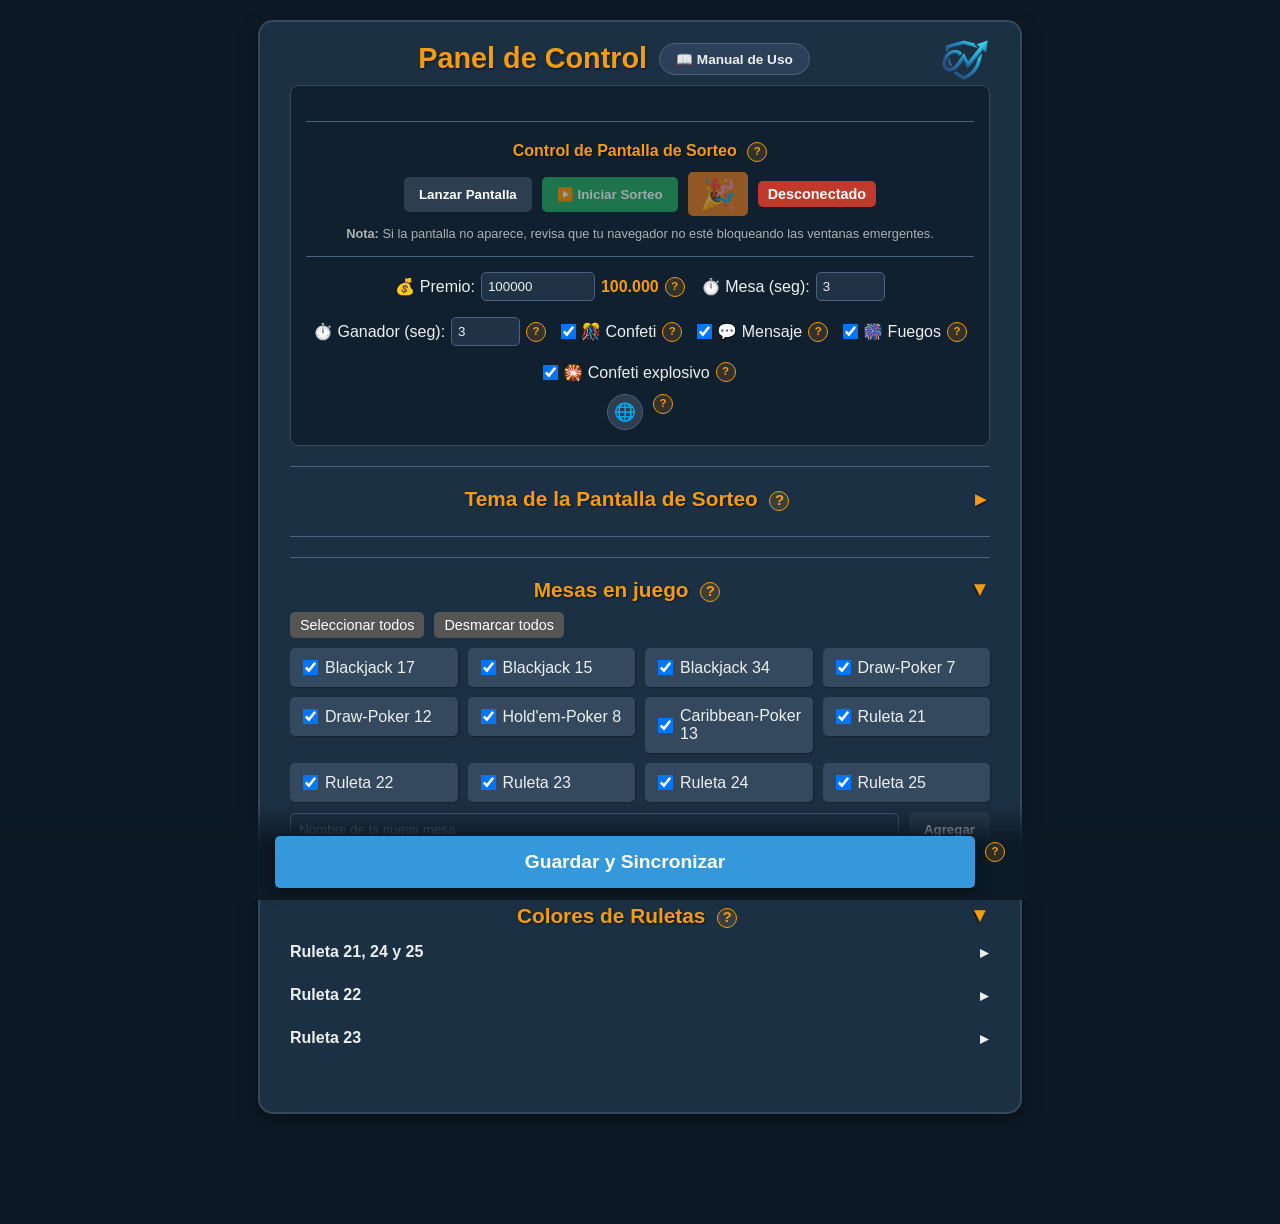
==== index.html @ 99946dec "Agregar el logo de Carlos P. Nauto Interactive al Panel de Control Se extrae solo el ícono de la mar" ====
<!DOCTYPE html>
<html lang="es">
<head>
    <meta charset="UTF-8">
    <meta name="viewport" content="width=device-width, initial-scale=1.0">
    <title>Mesas Millonarias - Panel de Control</title>
    <link rel="stylesheet" href="css/index.css">
    <script src="canal.js"></script>
</head>
<body>
    <div class="contenedor-configuracion">
        <div class="encabezado-panel">
            <img src="img/logo-marca.png" alt="Carlos P. Nauto Interactive" class="logo-marca">
            <h3>Panel de Control</h3>
            <button type="button" class="btn-manual" id="btn-manual">📖 Manual de Uso</button>
        </div>

        <div class="control-seccion">
            <h4>Control de Pantalla de Sorteo
                <button type="button" class="btn-ayuda" data-ayuda="control-pantalla" aria-label="Ayuda sobre esta sección">?</button>
            </h4>
            <div class="control-botones">
                <button id="btn-lanzar-pantalla" class="btn">Lanzar Pantalla</button>
                <button id="btn-iniciar-sorteo" class="btn" title="Iniciar Sorteo" disabled>▶️ Iniciar Sorteo</button>
                <button id="btn-premio" class="btn" title="Entregar Premio" disabled>🎉</button>
                <span id="status-pantalla" class="desconectado">Desconectado</span>
            </div>
             <p style="font-size: 0.8em; text-align: center; opacity: 0.7; margin-top: 10px;">
                <strong>Nota:</strong> Si la pantalla no aparece, revisa que tu navegador no esté bloqueando las ventanas emergentes.
            </p>

            <div class="tiempos-suspenso">
                <div class="input-group">
                    <label for="input-monto-premio">💰 Premio:</label>
                    <input type="number" id="input-monto-premio" min="0" step="1000" placeholder="Ej: 100000">
                    <span id="monto-premio-preview" class="monto-preview"></span>
                    <button type="button" class="btn-ayuda" data-ayuda="premio" aria-label="Ayuda sobre el premio">?</button>
                </div>
                <div class="input-group">
                    <label for="input-duracion-mesa">⏱️ Mesa (seg):</label>
                    <input type="number" id="input-duracion-mesa" min="1" max="20" step="0.5">
                </div>
                <div class="input-group">
                    <label for="input-duracion-ganador">⏱️ Ganador (seg):</label>
                    <input type="number" id="input-duracion-ganador" min="1" max="20" step="0.5">
                    <button type="button" class="btn-ayuda" data-ayuda="duracion" aria-label="Ayuda sobre los tiempos de la tómbola">?</button>
                </div>
                <label class="input-group check-confeti">
                    <input type="checkbox" id="input-confeti-activado">
                    🎊 Confeti
                    <button type="button" class="btn-ayuda" data-ayuda="confeti" aria-label="Ayuda sobre el confeti">?</button>
                </label>
                <label class="input-group check-confeti">
                    <input type="checkbox" id="input-mensaje-activado">
                    💬 Mensaje
                    <button type="button" class="btn-ayuda" data-ayuda="mensaje" aria-label="Ayuda sobre el mensaje">?</button>
                </label>
                <label class="input-group check-confeti" title="Destellos sutiles tipo fuegos artificiales (solo se ven en Tema 2 y Tema 3)">
                    <input type="checkbox" id="input-fuegos-activado">
                    🎆 Fuegos
                    <button type="button" class="btn-ayuda" data-ayuda="efectos-tema23" aria-label="Ayuda sobre los fuegos artificiales">?</button>
                </label>
                <label class="input-group check-confeti" title="Ráfagas de confeti explosivo de fondo (solo se ven en Tema 2 y Tema 3)">
                    <input type="checkbox" id="input-confeti-explosivo-activado">
                    🎇 Confeti explosivo
                    <button type="button" class="btn-ayuda" data-ayuda="efectos-tema23" aria-label="Ayuda sobre el confeti explosivo">?</button>
                </label>
            </div>

            <div class="iconos-avanzados">
                <button type="button" class="btn-icono" id="btn-sync-remota-avanzado" title="Sincronización remota: ya viene conectada automáticamente. Click solo para usar un backend distinto en este dispositivo.">🌐</button>
                <button type="button" class="btn-ayuda" data-ayuda="sync-avanzado" aria-label="Ayuda sobre la sincronización remota">?</button>
            </div>
        </div>

        <details class="config-seccion">
            <summary class="resumen-seccion">Tema de la Pantalla de Sorteo
                <button type="button" class="btn-ayuda" data-ayuda="temas" aria-label="Ayuda sobre los temas">?</button>
            </summary>
            <div class="selector-temas" id="selector-temas">
                <label class="tema-opcion">
                    <input type="radio" name="tema-sorteo" value="original">
                    <img src="img/fondo-sorteo.png" alt="Tema Original">
                    <span>Original</span>
                </label>
                <label class="tema-opcion">
                    <input type="radio" name="tema-sorteo" value="tema2">
                    <img src="img/fondo-tema2.jpg" alt="Tema 2">
                    <span>Tema 2</span>
                </label>
                <label class="tema-opcion">
                    <input type="radio" name="tema-sorteo" value="tema3">
                    <img src="img/fondo-tema3.jpg" alt="Tema 3">
                    <span>Tema 3</span>
                </label>
            </div>
        </details>
        <details class="config-seccion" open>
            <summary class="resumen-seccion">Mesas en juego
                <button type="button" class="btn-ayuda" data-ayuda="mesas-en-juego" aria-label="Ayuda sobre las mesas en juego">?</button>
            </summary>
            <div class="botones-opciones">
                <button class="btn-opcion" onclick="toggleCheckboxes('mesas-en-juego', true)">Seleccionar todos</button>
                <button class="btn-opcion" onclick="toggleCheckboxes('mesas-en-juego', false)">Desmarcar todos</button>
            </div>
            <ul class="lista-opciones" id="lista-mesas-juego"></ul>
            <div class="input-group">
                <input type="text" id="nueva-mesa-input" placeholder="Nombre de la nueva mesa">
                <button class="btn btn-agregar" id="btn-agregar-mesa">Agregar</button>
            </div>
        </details>
        <details class="config-seccion" open>
            <summary class="resumen-seccion">Colores de Ruletas
                <button type="button" class="btn-ayuda" data-ayuda="colores-ruletas" aria-label="Ayuda sobre los colores de ruleta">?</button>
            </summary>
            <details>
                <summary class="resumen-subseccion">Ruleta 21, 24 y 25</summary>
                <div class="botones-opciones">
                    <button class="btn-opcion" onclick="toggleCheckboxes('colores-ruleta-21', true)">Seleccionar todos</button>
                    <button class="btn-opcion" onclick="toggleCheckboxes('colores-ruleta-21', false)">Desmarcar todos</button>
                </div>
                <ul class="lista-opciones" id="lista-colores-21"></ul>
                <div class="input-group">
                    <input type="text" id="nuevo-color-nombre-21-input" placeholder="Nombre del color">
                    <input type="color" id="nuevo-color-hex-21-input" value="#e66465">
                    <button class="btn btn-agregar" id="btn-agregar-color-21">Agregar</button>
                </div>
            </details>
            <details>
                <summary class="resumen-subseccion">Ruleta 22</summary>
                <div class="botones-opciones">
                    <button class="btn-opcion" onclick="toggleCheckboxes('colores-ruleta-22', true)">Seleccionar todos</button>
                    <button class="btn-opcion" onclick="toggleCheckboxes('colores-ruleta-22', false)">Desmarcar todos</button>
                </div>
                <ul class="lista-opciones" id="lista-colores-22"></ul>
                <div class="input-group">
                    <input type="text" id="nuevo-color-nombre-22-input" placeholder="Nombre del color">
                    <input type="color" id="nuevo-color-hex-22-input" value="#f6b73c">
                    <button class="btn btn-agregar" id="btn-agregar-color-22">Agregar</button>
                </div>
            </details>
            <details>
                <summary class="resumen-subseccion">Ruleta 23</summary>
                <div class="botones-opciones">
                    <button class="btn-opcion" onclick="toggleCheckboxes('colores-ruleta-23', true)">Seleccionar todos</button>
                    <button class="btn-opcion" onclick="toggleCheckboxes('colores-ruleta-23', false)">Desmarcar todos</button>
                </div>
                <ul class="lista-opciones" id="lista-colores-23"></ul>
                <div class="input-group">
                    <input type="text" id="nuevo-color-nombre-23-input" placeholder="Nombre del color">
                    <input type="color" id="nuevo-color-hex-23-input" value="#563cf6">
                    <button class="btn btn-agregar" id="btn-agregar-color-23">Agregar</button>
                </div>
            </details>
        </details>
    </div>
    <div class="barra-guardar-flotante">
        <button id="btn-guardar" class="btn btn-guardar">Guardar y Sincronizar</button>
        <button type="button" class="btn-ayuda" data-ayuda="guardar" aria-label="Ayuda sobre guardar">?</button>
    </div>

    <div id="aviso-sync" class="aviso-sync" role="status" aria-live="polite"></div>

    <div class="modal-overlay" id="modal-ayuda">
        <div class="modal-caja">
            <button type="button" class="modal-cerrar" id="modal-ayuda-cerrar" aria-label="Cerrar">✕</button>
            <h4 id="modal-ayuda-titulo"></h4>
            <div id="modal-ayuda-texto"></div>
        </div>
    </div>

    <div class="modal-overlay" id="modal-manual">
        <div class="modal-caja modal-caja-grande">
            <button type="button" class="modal-cerrar" id="modal-manual-cerrar" aria-label="Cerrar">✕</button>
            <h3>📖 Manual de Uso — Mesas Millonarias</h3>
            <div class="manual-contenido">
                <h4>¿Qué es todo esto?</h4>
                <p>Este <strong>Panel de Control</strong> es donde tú decides qué va a pasar. La pantalla grande que ven los clientes (en un TV o monitor) se llama la <strong>Pantalla de Sorteo</strong>. Todo lo que configures y aprietes aquí se refleja allá, aunque estén en dispositivos distintos.</p>

                <h4>Antes de tu primer sorteo del día</h4>
                <ol>
                    <li>Aprieta <strong>"Lanzar Pantalla"</strong>. Se abrirá la Pantalla de Sorteo: muéstrala en el TV o monitor que ven los clientes (pantalla completa).</li>
                    <li>Revisa que el indicador diga <strong>"Conectado"</strong> en verde. Si dice "Desconectado" en rojo, esa pantalla no está abierta o no está respondiendo — revisa el paso 1.</li>
                    <li>Revisa que las <strong>mesas</strong> y los <strong>colores de ruleta</strong> marcados sean los correctos para el turno de hoy.</li>
                    <li>Si algo cambió, aprieta <strong>"Guardar y Sincronizar"</strong> (el botón grande de abajo). Sin este paso, ningún cambio se aplica.</li>
                </ol>

                <h4>Cómo hacer un sorteo, paso a paso</h4>
                <ol>
                    <li>Aprieta <strong>"▶️ Iniciar Sorteo"</strong>. En la pantalla grande vas a ver la tómbola "MESA" girando y deteniéndose en una mesa al azar.</li>
                    <li>Después gira sola la tómbola "GANADOR" (un color de ruleta, o un puesto del 1 al 6 si salió Blackjack, Poker, etc.) y se detiene en el resultado.</li>
                    <li>Anuncia el resultado a los clientes como lo hacen siempre.</li>
                    <li>Cuando el cliente ganador retira su premio en caja, aprieta el botón <strong>🎉 (Entregar Premio)</strong>. La pantalla mostrará un mensaje de premio entregado y luego volverá sola a su estado inicial, lista para el próximo sorteo.</li>
                </ol>
                <p>No es necesario tocar nada más: los pasos 1 y 2 son automáticos, tú solo aprietas los botones en el momento indicado.</p>

                <h4>Personalizar la Pantalla de Sorteo</h4>
                <p>En <strong>"Tema de la Pantalla de Sorteo"</strong> puedes elegir entre 3 fondos distintos para la pantalla grande. En <strong>"Control de Pantalla de Sorteo"</strong> puedes ajustar el monto del premio, cuánto tiempo gira cada tómbola, y activar o desactivar el confeti, el mensaje de estado, y los efectos de fuegos artificiales / confeti explosivo (estos últimos dos solo se ven si el tema elegido es "Tema 2" o "Tema 3"). Cada uno de estos controles tiene su propio botón <strong>"?"</strong> al lado con más detalle.</p>

                <h4>Agregar o quitar mesas y colores</h4>
                <p>Dentro de <strong>"Mesas en juego"</strong> y <strong>"Colores de Ruletas"</strong> puedes desmarcar lo que no esté en uso, y también agregar o eliminar mesas/colores nuevos escribiendo el nombre (y el color, en el caso de las ruletas) y apretando "Agregar". Para eliminar uno, pasa el mouse o el dedo sobre él y aprieta la ✕ que aparece. Recuerda apretar <strong>"Guardar y Sincronizar"</strong> al terminar.</p>

                <h4>Solución de problemas comunes</h4>
                <p><strong>"Lanzar Pantalla" no hace nada o dice que se bloqueó una ventana emergente:</strong> el navegador está bloqueando la ventana nueva. Busca el aviso de "ventana emergente bloqueada" (usualmente arriba, junto a la barra de direcciones) y permite las ventanas emergentes para este sitio.</p>
                <p><strong>El indicador dice "Desconectado":</strong> la Pantalla de Sorteo no está abierta, se cerró, o se cortó la conexión a internet en ese dispositivo. Vuelve a abrirla con "Lanzar Pantalla" y espera unos segundos.</p>
                <p><strong>Guardé cambios pero no se ven en la pantalla grande:</strong> revisa que diga "Conectado" antes de guardar. Si estaba desconectada, vuelve a apretar "Guardar y Sincronizar" una vez que se reconecte.</p>
                <p><strong>Un color no se ve bien en la pantalla:</strong> revisa que el color tenga buen contraste; los colores muy oscuros como el negro ya se ajustan solos para verse bien en todos los temas.</p>
            </div>
        </div>
    </div>

    <script src="js/index.js"></script>
</body>
</html>
---- css/index.css ----
body {
    font-family: 'Segoe UI', Tahoma, Geneva, Verdana, sans-serif;
    background-color: #0d1a26;
    color: #ecf0f1;
    margin: 0;
    padding: 20px;
    padding-bottom: 90px;
    box-sizing: border-box;
    display: flex;
    justify-content: center;
    align-items: flex-start;
    min-height: 100vh;
}
.contenedor-configuracion {
    background-color: rgba(31, 50, 70, 0.9);
    padding: 20px 30px;
    border-radius: 15px;
    box-shadow: 0 8px 20px rgba(0, 0, 0, 0.4);
    max-width: 700px;
    width: 100%;
    border: 2px solid #34495e;
    margin-bottom: 20px;
}
/* Barra de guardado flotante: siempre visible, sin importar el scroll */
.barra-guardar-flotante {
    position: fixed;
    left: 0;
    right: 0;
    bottom: 0;
    display: flex;
    justify-content: center;
    padding: 12px 20px;
    background: linear-gradient(to top, rgba(13, 26, 38, 0.97) 60%, rgba(13, 26, 38, 0));
    z-index: 100;
    pointer-events: none;
}
.barra-guardar-flotante .btn-guardar {
    pointer-events: auto;
    max-width: 700px;
    box-shadow: 0 4px 14px rgba(0, 0, 0, 0.5);
}
.barra-guardar-flotante {
    align-items: center;
    gap: 10px;
}
.barra-guardar-flotante .btn-ayuda {
    pointer-events: auto;
}
h3, h4 {
    color: #f39c12;
    text-shadow: 1px 1px 2px rgba(0, 0, 0, 0.6);
    text-align: center;
}
h3 { font-size: 1.8em; margin: 0 0 20px; }
h4 { margin: 20px 0 10px; border-top: 1px solid #4a627d; padding-top: 20px; }
h5 { margin: 15px 0 10px; }

/* Secciones plegables (acordeón) */
details > summary { list-style: none; cursor: pointer; }
details > summary::-webkit-details-marker { display: none; }
summary.resumen-seccion {
    color: #f39c12;
    text-shadow: 1px 1px 2px rgba(0, 0, 0, 0.6);
    text-align: center;
    margin: 20px 0 10px;
    border-top: 1px solid #4a627d;
    padding-top: 20px;
    font-size: 1.3em;
    font-weight: bold;
    position: relative;
    padding-right: 26px;
}
summary.resumen-seccion::after {
    content: '▸';
    position: absolute;
    right: 4px;
    top: 20px;
    transition: transform 0.2s ease;
}
details[open] > summary.resumen-seccion::after { transform: rotate(90deg); }

summary.resumen-subseccion {
    margin: 15px 0 10px;
    font-weight: bold;
    position: relative;
    padding-right: 20px;
}
summary.resumen-subseccion::after {
    content: '▸';
    position: absolute;
    right: 2px;
    transition: transform 0.2s ease;
}
details[open] > summary.resumen-subseccion::after { transform: rotate(90deg); }

.config-seccion, .control-seccion {
    margin-bottom: 20px;
    border-bottom: 1.5px solid #4a627d;
    padding-bottom: 15px;
}
.config-seccion:last-of-type { border-bottom: none; }

/* Estilos de la sección de control */
.control-seccion {
    background-color: rgba(13, 26, 38, 0.7);
    border-radius: 8px;
    padding: 15px;
    border: 1px solid #34495e;
}
.control-botones {
    display: flex;
    gap: 10px;
    justify-content: center;
    align-items: center;
    flex-wrap: wrap;
}
.tiempos-suspenso {
    display: flex;
    gap: 16px;
    flex-wrap: wrap;
    justify-content: center;
    align-items: center;
    margin-top: 15px;
    padding-top: 15px;
    border-top: 1px solid #4a627d;
}
.tiempos-suspenso .input-group { margin-top: 0; gap: 6px; }
.tiempos-suspenso label { white-space: nowrap; }
#input-duracion-mesa, #input-duracion-ganador, #input-monto-premio {
    padding: 6px; border-radius: 5px; border: 1px solid #4a627d;
    background-color: #1f3246; color: #ecf0f1;
}
#input-duracion-mesa, #input-duracion-ganador { width: 55px; }
#input-monto-premio { width: 100px; }
.monto-preview { font-weight: bold; color: #f39c12; }
.check-confeti { display: flex; align-items: center; gap: 6px; cursor: pointer; }
.check-confeti input[type="checkbox"] { transform: scale(1.2); margin: 0; }

.iconos-avanzados { display: flex; justify-content: center; gap: 10px; margin-top: 12px; }
.btn-icono {
    background-color: #2c3e50; border: 1px solid #4a627d; color: #ecf0f1;
    width: 36px; height: 36px; border-radius: 50%; font-size: 1.1em;
    cursor: pointer; display: flex; align-items: center; justify-content: center;
    transition: background-color 0.2s;
}
.btn-icono:hover { background-color: #34495e; }
#status-pantalla {
    font-size: 0.9em;
    padding: 5px 10px;
    border-radius: 5px;
    font-weight: bold;
}
#status-pantalla.conectado { background-color: #27ae60; color: white; }
#status-pantalla.desconectado { background-color: #c0392b; color: white; }
#status-pantalla.girando { background-color: #e67e22; color: white; }

.btn {
    background-color: #2c3e50; color: white; padding: 10px 15px;
    border: none; border-radius: 5px; cursor: pointer;
    transition: background-color 0.2s; font-weight: bold;
}
.btn:hover:not(:disabled) { background-color: #34495e; }
.btn:disabled { background-color: #555; cursor: not-allowed; opacity: 0.6; }

#btn-iniciar-sorteo { background-color: #27ae60; }
#btn-iniciar-sorteo:hover:not(:disabled) { background-color: #2ecc71; }
#btn-premio { font-size: 1.8em; padding: 5px 12px; background-color: #e67e22; }
#btn-premio:hover:not(:disabled) { background-color: #d35400; }

/* Estilos de la configuración */
.lista-opciones { display: grid; grid-template-columns: repeat(auto-fill, minmax(150px, 1fr)); gap: 10px; list-style: none; padding: 0; margin: 0; }
.lista-opciones label { background-color: #34495e; padding: 10px; border-radius: 5px; cursor: pointer; transition: background-color 0.2s; text-align: left; display: flex; align-items: center; box-shadow: 1px 1px 2px rgba(0, 0, 0, 0.3); }
.lista-opciones label:hover { background-color: #4a627d; }
.lista-opciones input[type="checkbox"] { margin-right: 8px; transform: scale(1.2); }
.lista-opciones li { position: relative; }
.lista-opciones li .btn-eliminar { position: absolute; right: 5px; top: 50%; transform: translateY(-50%); padding: 5px; font-size: 1.2em; background: none; color: #e74c3c; border: none; cursor: pointer; opacity: 0; transition: opacity 0.2s; }
.lista-opciones li:hover .btn-eliminar { opacity: 1; }
.input-group { display: flex; gap: 10px; margin-top: 10px; align-items: center; }
.input-group input[type="text"] { flex-grow: 1; padding: 8px; border-radius: 5px; border: 1px solid #4a627d; background-color: #1f3246; color: #ecf0f1; }
.input-group input[type="color"] { min-width: 40px; height: 40px; padding: 2px; border-radius: 5px; border: 1px solid #4a627d; background-color: #1f3246; cursor: pointer; }
.botones-opciones { display: flex; gap: 10px; margin-bottom: 10px; justify-content: flex-start; }
.btn-opcion { font-size: 0.9em; padding: 5px 10px; background-color: #555; color: white; border: none; border-radius: 5px; cursor: pointer; }
.btn-guardar { background-color: #3498db; width: 100%; margin-top: 20px; padding: 15px; font-size: 1.2em; }

.selector-temas { display: flex; gap: 12px; flex-wrap: wrap; }
.tema-opcion { cursor: pointer; border: 3px solid #34495e; border-radius: 8px; overflow: hidden; width: 150px; text-align: center; background-color: #1f3246; transition: border-color 0.2s; }
.tema-opcion:hover { border-color: #4a627d; }
.tema-opcion:has(input:checked) { border-color: #f39c12; }
.tema-opcion input[type="radio"] { display: none; }
.tema-opcion img { width: 100%; height: 85px; object-fit: cover; display: block; }
.tema-opcion span { display: block; padding: 6px 4px; font-size: 0.85em; font-weight: bold; }
.btn-guardar:hover { background-color: #2980b9; }

/* ==== Encabezado del panel y botón de Manual de Uso ==== */
.encabezado-panel { position: relative; display: flex; align-items: center; justify-content: center; gap: 12px; flex-wrap: wrap; margin-bottom: 10px; padding-right: 52px; }
.encabezado-panel h3 { margin: 0; }
.logo-marca { position: absolute; top: -4px; right: 0; height: 44px; width: auto; opacity: 0.92; }
.btn-manual {
    background-color: #2c4059;
    color: #ecf0f1;
    border: 1px solid #4a627d;
    border-radius: 20px;
    padding: 7px 16px;
    font-size: 0.85em;
    font-weight: bold;
    cursor: pointer;
    white-space: nowrap;
}
.btn-manual:hover { background-color: #375170; }

/* ==== Botones "?" de ayuda: pequeños, siempre visibles, pensados para
   tocarse con el dedo (no dependen de pasar el mouse por encima) ==== */
.btn-ayuda {
    display: inline-flex;
    align-items: center;
    justify-content: center;
    width: 20px;
    height: 20px;
    min-width: 20px;
    border-radius: 50%;
    border: 1.5px solid #f39c12;
    background: rgba(243, 156, 18, 0.15);
    color: #f39c12;
    font-size: 0.72em;
    font-weight: 800;
    line-height: 1;
    cursor: pointer;
    padding: 0;
    flex-shrink: 0;
}
.btn-ayuda:hover, .btn-ayuda:focus-visible { background: rgba(243, 156, 18, 0.35); }
h4 .btn-ayuda, .resumen-seccion .btn-ayuda { margin-left: 6px; vertical-align: middle; }
.tiempos-suspenso label.check-confeti { position: relative; }

/* ==== Aviso flotante: la configuración se sincronizó desde otro dispositivo ==== */
.aviso-sync {
    position: fixed;
    top: 16px;
    left: 50%;
    transform: translateX(-50%) translateY(-20px);
    background: rgba(31, 50, 70, 0.97);
    border: 1px solid #f39c12;
    color: #ecf0f1;
    padding: 10px 20px;
    border-radius: 10px;
    font-size: 0.9em;
    font-weight: bold;
    box-shadow: 0 4px 14px rgba(0,0,0,0.4);
    z-index: 300;
    opacity: 0;
    pointer-events: none;
    transition: opacity 0.3s ease, transform 0.3s ease;
    max-width: 90vw;
    text-align: center;
}
.aviso-sync.visible { opacity: 1; transform: translateX(-50%) translateY(0); }

/* ==== Modales (ayuda puntual y manual de uso completo) ==== */
.modal-overlay {
    display: none;
    position: fixed;
    inset: 0;
    background: rgba(5, 10, 16, 0.72);
    z-index: 200;
    align-items: center;
    justify-content: center;
    padding: 20px;
    box-sizing: border-box;
}
.modal-overlay.visible { display: flex; }
.modal-caja {
    background-color: #1f3246;
    border: 1px solid #4a627d;
    border-radius: 14px;
    padding: 22px 24px;
    max-width: 460px;
    width: 100%;
    max-height: 82vh;
    overflow-y: auto;
    position: relative;
    box-shadow: 0 10px 30px rgba(0,0,0,0.5);
}
.modal-caja-grande { max-width: 680px; }
.modal-cerrar {
    position: absolute;
    top: 10px;
    right: 10px;
    width: 30px;
    height: 30px;
    border-radius: 50%;
    border: none;
    background: rgba(255,255,255,0.08);
    color: #ecf0f1;
    font-size: 1em;
    cursor: pointer;
}
.modal-cerrar:hover { background: rgba(255,255,255,0.18); }
.modal-caja h4 { margin-top: 0; color: #f39c12; padding-right: 30px; }
.modal-caja h3 { margin-top: 0; color: #f39c12; padding-right: 30px; }
#modal-ayuda-texto p { line-height: 1.5; margin: 0; }
.manual-contenido { line-height: 1.55; }
.manual-contenido h4 { color: #f6da70; margin: 20px 0 8px; }
.manual-contenido h4:first-child { margin-top: 0; }
.manual-contenido p { margin: 6px 0; }
.manual-contenido ol, .manual-contenido ul { margin: 6px 0; padding-left: 22px; }
.manual-contenido li { margin-bottom: 6px; }
.manual-contenido strong { color: #f6da70; }
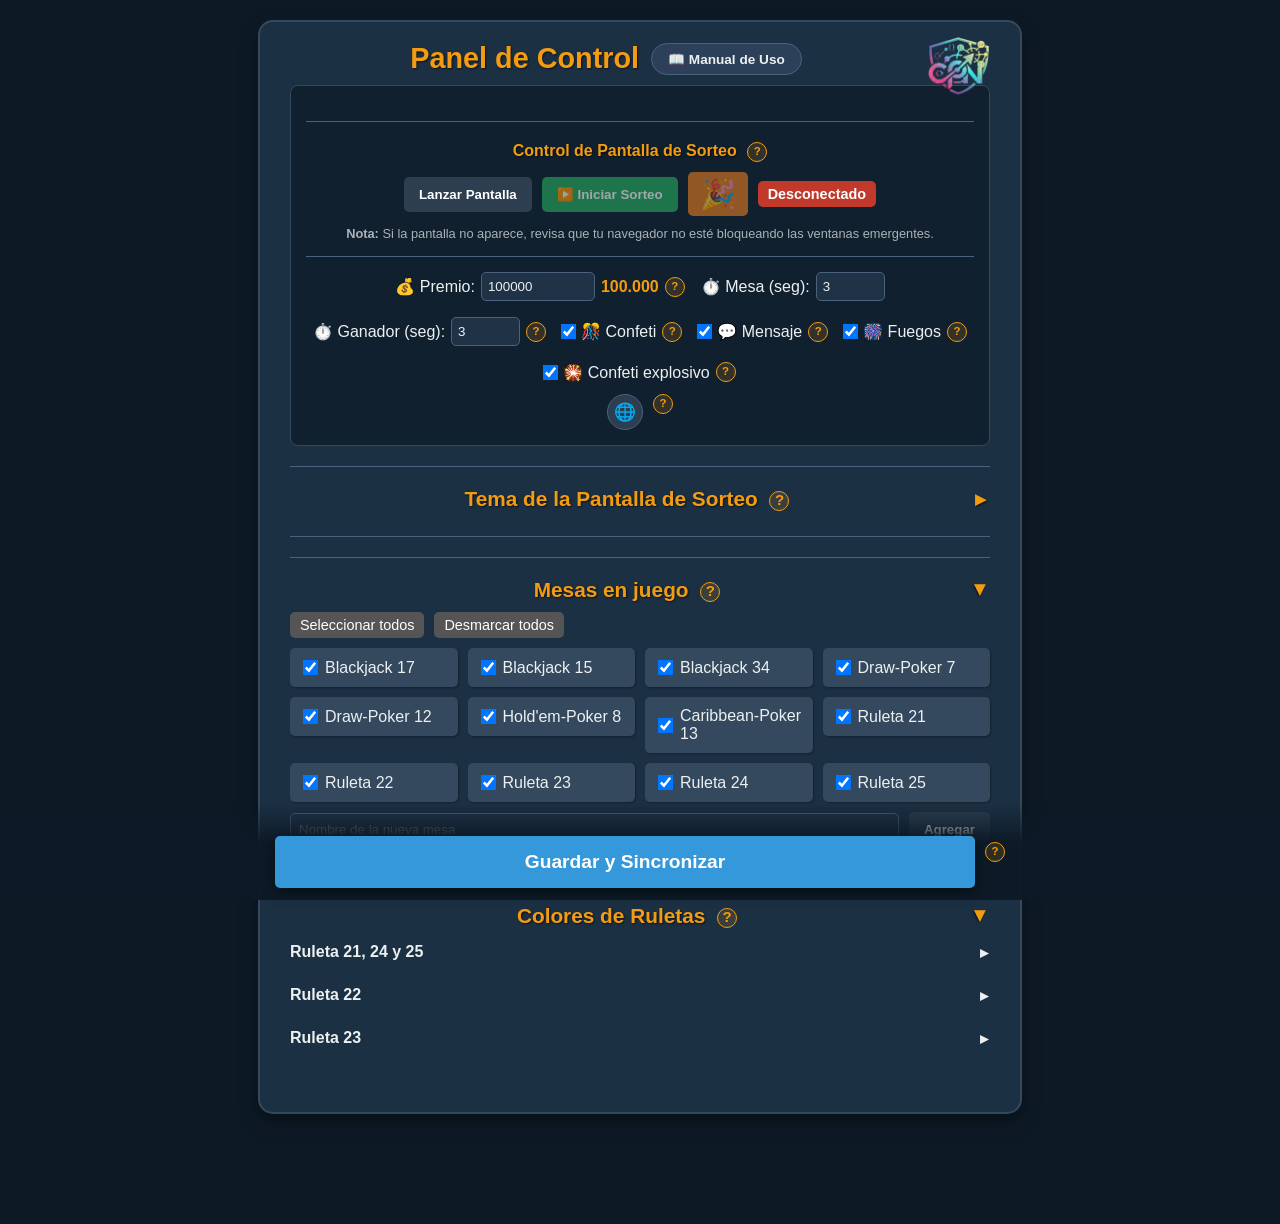
==== commit 16f1d968: "Agregar versión a los archivos JS/CSS para evitar que el navegador sirva copias viejas en caché Repo" ====
--- a/index.html
+++ b/index.html
@@ -4,8 +4,8 @@
     <meta charset="UTF-8">
     <meta name="viewport" content="width=device-width, initial-scale=1.0">
     <title>Mesas Millonarias - Panel de Control</title>
-    <link rel="stylesheet" href="css/index.css">
-    <script src="canal.js"></script>
+    <link rel="stylesheet" href="css/index.css?v=20260930">
+    <script src="canal.js?v=20260930"></script>
 </head>
 <body>
     <div class="contenedor-configuracion">
@@ -209,6 +209,6 @@
         </div>
     </div>
 
-    <script src="js/index.js"></script>
+    <script src="js/index.js?v=20260930"></script>
 </body>
 </html>
--- a/css/index.css
+++ b/css/index.css
@@ -192,9 +192,9 @@
 .btn-guardar:hover { background-color: #2980b9; }
 
 /* ==== Encabezado del panel y botón de Manual de Uso ==== */
-.encabezado-panel { position: relative; display: flex; align-items: center; justify-content: center; gap: 12px; flex-wrap: wrap; margin-bottom: 10px; padding-right: 52px; }
+.encabezado-panel { position: relative; display: flex; align-items: center; justify-content: center; gap: 12px; flex-wrap: wrap; margin-bottom: 10px; padding-right: 68px; }
 .encabezado-panel h3 { margin: 0; }
-.logo-marca { position: absolute; top: -4px; right: 0; height: 44px; width: auto; opacity: 0.92; }
+.logo-marca { position: absolute; top: -6px; right: 0; height: 60px; width: auto; opacity: 0.95; }
 .btn-manual {
     background-color: #2c4059;
     color: #ecf0f1;
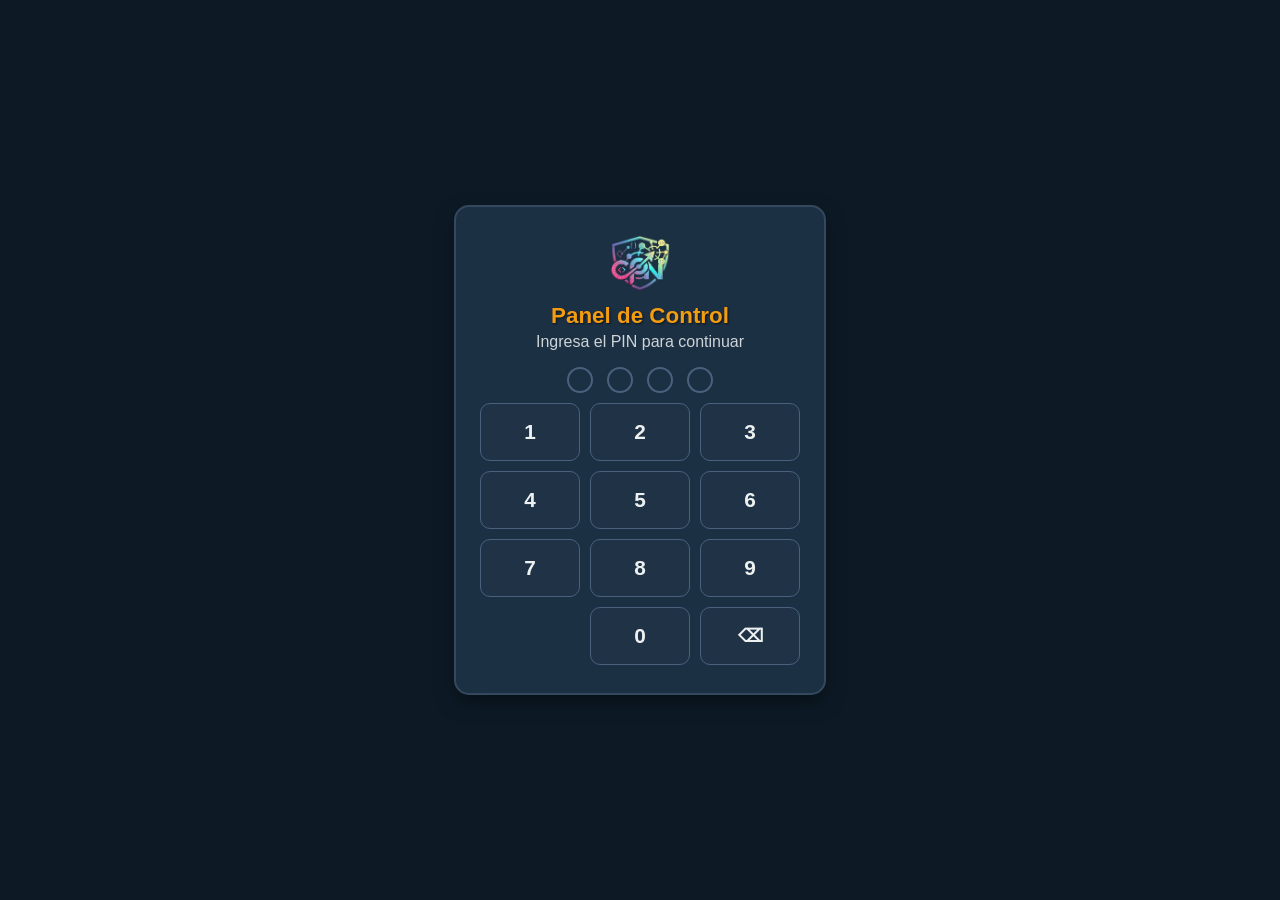
==== commit ed9dc155: "Agregar login por PIN de 4 dígitos al Panel de Control Al abrir el panel ahora aparece una pantalla " ====
--- a/index.html
+++ b/index.html
@@ -4,10 +4,40 @@
     <meta charset="UTF-8">
     <meta name="viewport" content="width=device-width, initial-scale=1.0">
     <title>Mesas Millonarias - Panel de Control</title>
-    <link rel="stylesheet" href="css/index.css?v=20260930">
+    <link rel="stylesheet" href="css/index.css?v=202609300353">
     <script src="canal.js?v=20260930"></script>
 </head>
 <body>
+    <div class="pin-overlay" id="pin-overlay">
+        <div class="pin-caja">
+            <img src="img/logo-marca.png" alt="Carlos P. Nauto Interactive" class="pin-logo">
+            <h3>Panel de Control</h3>
+            <p>Ingresa el PIN para continuar</p>
+            <div class="pin-digitos" id="pin-digitos">
+                <span class="pin-digito"></span>
+                <span class="pin-digito"></span>
+                <span class="pin-digito"></span>
+                <span class="pin-digito"></span>
+            </div>
+            <p class="pin-error" id="pin-error" hidden>PIN incorrecto, intenta de nuevo.</p>
+            <div class="teclado-numerico" id="teclado-numerico">
+                <button type="button" class="tecla" data-num="1">1</button>
+                <button type="button" class="tecla" data-num="2">2</button>
+                <button type="button" class="tecla" data-num="3">3</button>
+                <button type="button" class="tecla" data-num="4">4</button>
+                <button type="button" class="tecla" data-num="5">5</button>
+                <button type="button" class="tecla" data-num="6">6</button>
+                <button type="button" class="tecla" data-num="7">7</button>
+                <button type="button" class="tecla" data-num="8">8</button>
+                <button type="button" class="tecla" data-num="9">9</button>
+                <span class="tecla tecla-vacia"></span>
+                <button type="button" class="tecla" data-num="0">0</button>
+                <button type="button" class="tecla tecla-borrar" id="pin-borrar" aria-label="Borrar">⌫</button>
+            </div>
+        </div>
+    </div>
+
+    <div id="panel-contenido" hidden>
     <div class="contenedor-configuracion">
         <div class="encabezado-panel">
             <img src="img/logo-marca.png" alt="Carlos P. Nauto Interactive" class="logo-marca">
@@ -120,10 +150,14 @@
                     <button class="btn-opcion" onclick="toggleCheckboxes('colores-ruleta-21', false)">Desmarcar todos</button>
                 </div>
                 <ul class="lista-opciones" id="lista-colores-21"></ul>
-                <div class="input-group">
-                    <input type="text" id="nuevo-color-nombre-21-input" placeholder="Nombre del color">
-                    <input type="color" id="nuevo-color-hex-21-input" value="#e66465">
-                    <button class="btn btn-agregar" id="btn-agregar-color-21">Agregar</button>
+                <div class="agregar-color-grupo">
+                    <input type="text" id="nuevo-color-nombre-21-input" placeholder="Nombre del color (ej: Damasco)">
+                    <div class="fila-color-hex">
+                        <input type="color" id="nuevo-color-hex-21-input" value="#e66465" title="Elegir con el selector visual">
+                        <input type="text" id="nuevo-color-hex-21-texto" class="input-hex" placeholder="#RRGGBB" maxlength="7" title="Escribe el código exacto si lo conoces">
+                        <span class="vista-previa-color" id="nuevo-color-preview-21">Vista previa</span>
+                    </div>
+                    <button class="btn btn-agregar" id="btn-agregar-color-21">➕ Agregar color</button>
                 </div>
             </details>
             <details>
@@ -133,10 +167,14 @@
                     <button class="btn-opcion" onclick="toggleCheckboxes('colores-ruleta-22', false)">Desmarcar todos</button>
                 </div>
                 <ul class="lista-opciones" id="lista-colores-22"></ul>
-                <div class="input-group">
-                    <input type="text" id="nuevo-color-nombre-22-input" placeholder="Nombre del color">
-                    <input type="color" id="nuevo-color-hex-22-input" value="#f6b73c">
-                    <button class="btn btn-agregar" id="btn-agregar-color-22">Agregar</button>
+                <div class="agregar-color-grupo">
+                    <input type="text" id="nuevo-color-nombre-22-input" placeholder="Nombre del color (ej: Damasco)">
+                    <div class="fila-color-hex">
+                        <input type="color" id="nuevo-color-hex-22-input" value="#f6b73c" title="Elegir con el selector visual">
+                        <input type="text" id="nuevo-color-hex-22-texto" class="input-hex" placeholder="#RRGGBB" maxlength="7" title="Escribe el código exacto si lo conoces">
+                        <span class="vista-previa-color" id="nuevo-color-preview-22">Vista previa</span>
+                    </div>
+                    <button class="btn btn-agregar" id="btn-agregar-color-22">➕ Agregar color</button>
                 </div>
             </details>
             <details>
@@ -146,12 +184,32 @@
                     <button class="btn-opcion" onclick="toggleCheckboxes('colores-ruleta-23', false)">Desmarcar todos</button>
                 </div>
                 <ul class="lista-opciones" id="lista-colores-23"></ul>
-                <div class="input-group">
-                    <input type="text" id="nuevo-color-nombre-23-input" placeholder="Nombre del color">
-                    <input type="color" id="nuevo-color-hex-23-input" value="#563cf6">
-                    <button class="btn btn-agregar" id="btn-agregar-color-23">Agregar</button>
+                <div class="agregar-color-grupo">
+                    <input type="text" id="nuevo-color-nombre-23-input" placeholder="Nombre del color (ej: Damasco)">
+                    <div class="fila-color-hex">
+                        <input type="color" id="nuevo-color-hex-23-input" value="#563cf6" title="Elegir con el selector visual">
+                        <input type="text" id="nuevo-color-hex-23-texto" class="input-hex" placeholder="#RRGGBB" maxlength="7" title="Escribe el código exacto si lo conoces">
+                        <span class="vista-previa-color" id="nuevo-color-preview-23">Vista previa</span>
+                    </div>
+                    <button class="btn btn-agregar" id="btn-agregar-color-23">➕ Agregar color</button>
                 </div>
             </details>
+        </details>
+        <details class="config-seccion">
+            <summary class="resumen-seccion">🔒 Seguridad del Panel
+                <button type="button" class="btn-ayuda" data-ayuda="seguridad-pin" aria-label="Ayuda sobre el PIN de acceso">?</button>
+            </summary>
+            <div class="cambiar-pin-grupo">
+                <div class="input-group">
+                    <label for="input-nuevo-pin">Nuevo PIN (4 dígitos):</label>
+                    <input type="password" inputmode="numeric" pattern="[0-9]*" maxlength="4" id="input-nuevo-pin" placeholder="••••">
+                </div>
+                <div class="input-group">
+                    <label for="input-confirmar-pin">Confirmar PIN:</label>
+                    <input type="password" inputmode="numeric" pattern="[0-9]*" maxlength="4" id="input-confirmar-pin" placeholder="••••">
+                </div>
+                <button type="button" class="btn btn-agregar" id="btn-cambiar-pin">Cambiar PIN</button>
+            </div>
         </details>
     </div>
     <div class="barra-guardar-flotante">
@@ -205,10 +263,14 @@
                 <p><strong>El indicador dice "Desconectado":</strong> la Pantalla de Sorteo no está abierta, se cerró, o se cortó la conexión a internet en ese dispositivo. Vuelve a abrirla con "Lanzar Pantalla" y espera unos segundos.</p>
                 <p><strong>Guardé cambios pero no se ven en la pantalla grande:</strong> revisa que diga "Conectado" antes de guardar. Si estaba desconectada, vuelve a apretar "Guardar y Sincronizar" una vez que se reconecte.</p>
                 <p><strong>Un color no se ve bien en la pantalla:</strong> revisa que el color tenga buen contraste; los colores muy oscuros como el negro ya se ajustan solos para verse bien en todos los temas.</p>
-            </div>
-        </div>
-    </div>
-
-    <script src="js/index.js?v=20260930"></script>
+
+                <h4>PIN de acceso al panel</h4>
+                <p>Este panel pide un PIN de 4 dígitos para abrirse (viene con <strong>2026</strong> por defecto). Puedes cambiarlo en <strong>"🔒 Seguridad del Panel"</strong>, al final. El PIN nuevo se sincroniza a los demás dispositivos igual que el resto de la configuración.</p>
+            </div>
+        </div>
+    </div>
+
+    </div>
+    <script src="js/index.js?v=202609300353"></script>
 </body>
 </html>
--- a/css/index.css
+++ b/css/index.css
@@ -178,6 +178,18 @@
 .input-group { display: flex; gap: 10px; margin-top: 10px; align-items: center; }
 .input-group input[type="text"] { flex-grow: 1; padding: 8px; border-radius: 5px; border: 1px solid #4a627d; background-color: #1f3246; color: #ecf0f1; }
 .input-group input[type="color"] { min-width: 40px; height: 40px; padding: 2px; border-radius: 5px; border: 1px solid #4a627d; background-color: #1f3246; cursor: pointer; }
+
+/* ==== Agregar color: en filas separadas y con vista previa, para que sea
+   más fácil de usar que el selector de color solo (difícil de afinar a un
+   tono exacto, sobre todo en tablet) ==== */
+.agregar-color-grupo { display: flex; flex-direction: column; gap: 8px; margin-top: 12px; padding-top: 12px; border-top: 1px dashed #4a627d; }
+.agregar-color-grupo > input[type="text"] { padding: 8px; border-radius: 5px; border: 1px solid #4a627d; background-color: #1f3246; color: #ecf0f1; }
+.fila-color-hex { display: flex; gap: 8px; align-items: center; flex-wrap: wrap; }
+.fila-color-hex input[type="color"] { min-width: 40px; width: 40px; height: 40px; padding: 2px; border-radius: 5px; border: 1px solid #4a627d; background-color: #1f3246; cursor: pointer; flex-shrink: 0; }
+.input-hex { width: 90px; padding: 8px; border-radius: 5px; border: 1px solid #4a627d; background-color: #1f3246; color: #ecf0f1; text-transform: uppercase; font-family: monospace; }
+.input-hex.hex-invalido { border-color: #e74c3c; }
+.vista-previa-color { flex-grow: 1; min-width: 90px; padding: 8px 12px; border-radius: 5px; background-color: #14212f; border: 1px solid #4a627d; font-weight: bold; text-align: center; text-shadow: 0 0 3px rgba(0,0,0,0.7); }
+.agregar-color-grupo .btn-agregar { align-self: flex-start; }
 .botones-opciones { display: flex; gap: 10px; margin-bottom: 10px; justify-content: flex-start; }
 .btn-opcion { font-size: 0.9em; padding: 5px 10px; background-color: #555; color: white; border: none; border-radius: 5px; cursor: pointer; }
 .btn-guardar { background-color: #3498db; width: 100%; margin-top: 20px; padding: 15px; font-size: 1.2em; }
@@ -305,3 +317,65 @@
 .manual-contenido ol, .manual-contenido ul { margin: 6px 0; padding-left: 22px; }
 .manual-contenido li { margin-bottom: 6px; }
 .manual-contenido strong { color: #f6da70; }
+
+/* ==== Pantalla de PIN: bloquea el panel hasta ingresar el código correcto ==== */
+.pin-overlay {
+    position: fixed;
+    inset: 0;
+    background: #0d1a26;
+    z-index: 1000;
+    display: flex;
+    align-items: center;
+    justify-content: center;
+    padding: 20px;
+    box-sizing: border-box;
+    opacity: 1;
+    transition: opacity 0.2s ease;
+}
+.pin-overlay.desbloqueado { opacity: 0; }
+.pin-overlay[hidden] { display: none; }
+.pin-caja {
+    background-color: rgba(31, 50, 70, 0.9);
+    border: 2px solid #34495e;
+    border-radius: 15px;
+    padding: 28px 24px;
+    max-width: 320px;
+    width: 100%;
+    text-align: center;
+    box-shadow: 0 8px 20px rgba(0, 0, 0, 0.4);
+}
+.pin-logo { height: 56px; width: auto; margin-bottom: 8px; }
+.pin-caja h3 { margin: 0 0 4px; font-size: 1.4em; }
+.pin-caja p { margin: 0 0 16px; opacity: 0.85; }
+.pin-digitos { display: flex; gap: 14px; justify-content: center; margin-bottom: 10px; }
+.pin-digito {
+    width: 22px;
+    height: 22px;
+    border-radius: 50%;
+    border: 2px solid #4a627d;
+    background: transparent;
+    transition: background-color 0.15s, border-color 0.15s;
+}
+.pin-digito.lleno { background-color: #f39c12; border-color: #f39c12; }
+.pin-digito.error { border-color: #e74c3c; background-color: #e74c3c; }
+.pin-error { color: #e74c3c; font-weight: bold; margin: 0 0 12px; min-height: 1.2em; }
+.teclado-numerico { display: grid; grid-template-columns: repeat(3, 1fr); gap: 10px; margin-top: 6px; }
+.teclado-numerico .tecla {
+    padding: 16px 0;
+    font-size: 1.3em;
+    font-weight: bold;
+    border-radius: 10px;
+    border: 1px solid #4a627d;
+    background-color: #1f3246;
+    color: #ecf0f1;
+    cursor: pointer;
+}
+.teclado-numerico .tecla:active { background-color: #2c4059; }
+.teclado-numerico .tecla-vacia { visibility: hidden; }
+.teclado-numerico .tecla-borrar { font-size: 1.1em; }
+
+/* ==== Cambiar PIN (dentro del panel, ya autenticado) ==== */
+.cambiar-pin-grupo { display: flex; flex-direction: column; gap: 10px; max-width: 260px; }
+.cambiar-pin-grupo .input-group { margin-top: 0; }
+.cambiar-pin-grupo input[type="password"] { width: 100px; padding: 8px; border-radius: 5px; border: 1px solid #4a627d; background-color: #1f3246; color: #ecf0f1; letter-spacing: 4px; }
+.cambiar-pin-grupo .btn-agregar { align-self: flex-start; }
